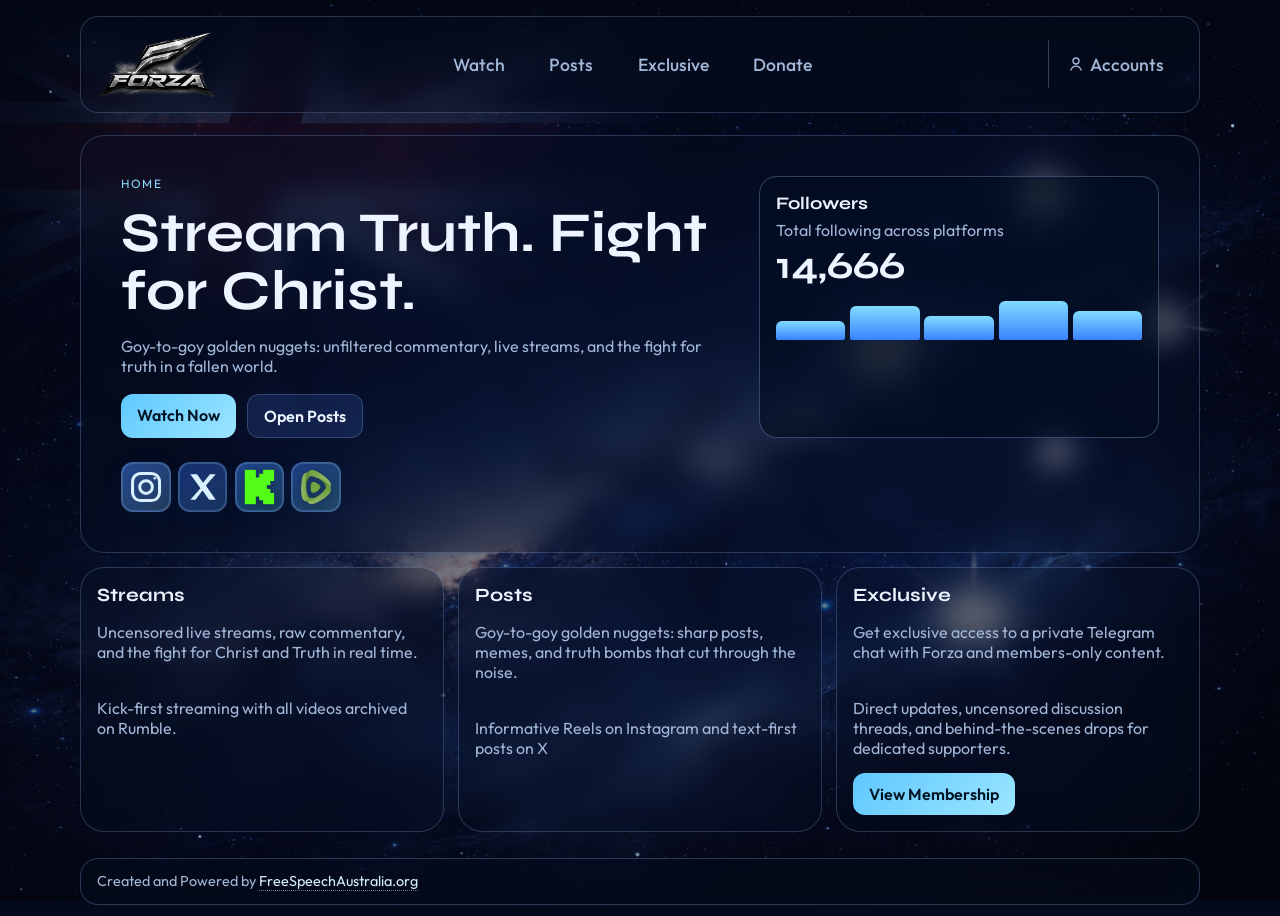
==== index.html @ 0eacf85a "Mirror Forza into Forza-live SPA structure and assets" ====
<!DOCTYPE html>
<html lang="en">
<head>
  <meta charset="UTF-8" />
  <meta name="viewport" content="width=device-width, initial-scale=1.0" />
  <title>Forza | Home</title>
  <link rel="icon" type="image/png" href="Branding/favicon.png?v=20260303-new-mark" />
  <link rel="preconnect" href="https://fonts.googleapis.com" />
  <link rel="preconnect" href="https://fonts.gstatic.com" crossorigin />
  <link href="https://fonts.googleapis.com/css2?family=Outfit:wght@400;500;700&family=Syne:wght@500;700&display=swap" rel="stylesheet" />
  <link rel="stylesheet" href="style.css?v=20260316-reveal-safe-default" />
</head>
<body data-api-base-url="https://fsa-api-3iis.onrender.com" data-creator-slug="forza">
  <canvas id="nebula-canvas" aria-hidden="true"></canvas>

  <header class="header-shell" id="top">
    <a class="logo" href="/">
      <img src="Branding/logo.png" alt="Forza" />
    </a>

    <button class="nav-toggle" aria-expanded="false" aria-controls="header-nav">
      <span></span><span></span><span></span>
      <span class="sr-only">Toggle navigation</span>
    </button>

    <nav id="header-nav" class="header-nav" aria-label="Primary navigation">
      <a href="/watch">Watch</a>
      <a href="/posts">Posts</a>
      <a href="/exclusive">Exclusive</a>
      <a href="/donate">Donate</a>
    </nav>

    <a class="accounts" href="/accounts" aria-label="Accounts">
      <svg viewBox="0 0 24 24" fill="none" stroke="currentColor" stroke-width="1.8" stroke-linecap="round" stroke-linejoin="round" aria-hidden="true">
        <circle cx="12" cy="8" r="4"></circle>
        <path d="M5 20c1.6-3.6 4.5-5.2 7-5.2S17.4 16.4 19 20"></path>
      </svg>
      <span>Accounts</span>
    </a>
  </header>

  <main id="app-root"></main>

  <footer class="site-footer">
    <section class="glass site-footer-shell">
      <p class="site-footer-credit">Created and Powered by <a href="https://freespeechaustralia.org" target="_blank" rel="noopener noreferrer">FreeSpeechAustralia.org</a></p>
    </section>
  </footer>

  <script src="script.js?v=20260316-reveal-fallback"></script>
  <script src="app.js?v=20260316-hydrate-visible-route"></script>
</body>
</html>
---- style.css ----
:root {
  --bg: #030a1b;
  --text: #edf4ff;
  --muted: #a2b7d8;
  --line: rgba(151, 191, 255, 0.24);
  --glass: rgba(7, 17, 39, 0.30);
  --accent: #5ec8ff;
}

* {
  box-sizing: border-box;
}

html,
body {
  margin: 0;
  min-height: 100%;
}

body {
  font-family: "Outfit", sans-serif;
  color: var(--text);
  background: var(--bg);
  overflow-x: hidden;
  position: relative;
  min-height: 100dvh;
}

body::before {
  content: "";
  position: fixed;
  inset: 0;
  z-index: -3;
  background-image: linear-gradient(160deg, rgba(3, 10, 27, 0.68), rgba(3, 10, 27, 0.46)), url("Branding/background.png");
  background-size: cover;
  background-position: top center;
  background-repeat: no-repeat;
}

#nebula-canvas {
  position: fixed;
  inset: 0;
  width: 100%;
  height: 100%;
  z-index: -2;
  pointer-events: none;
}

.header-shell {
  width: min(1120px, calc(100% - 2rem));
  margin: 1rem auto;
  border-radius: 18px;
  border: 1px solid var(--line);
  background: var(--glass);
  backdrop-filter: blur(12px);
  display: grid;
  grid-template-columns: auto 1fr auto;
  align-items: center;
  gap: 0.9rem;
  padding: 0.75rem 1rem;
  position: sticky;
  top: 0.6rem;
  z-index: 12;
}

.logo {
  display: inline-flex;
  align-items: center;
  gap: 0.6rem;
  text-decoration: none;
  color: var(--text);
  font-family: "Syne", sans-serif;
  font-size: 1.02rem;
}

.logo img {
  width: 120px;
  height: auto;
}

.header-nav {
  justify-self: center;
  display: inline-flex;
  gap: 0.45rem;
  flex-wrap: wrap;
}

.header-nav a,
.accounts {
  text-decoration: none;
  color: var(--muted);
  padding: 0.72rem 1.1rem;
  border-radius: 999px;
  border: 1px solid transparent;
  transition: all 180ms ease;
  font-size: 1.1rem;
  font-weight: 500;
}

.header-nav a:hover,
.accounts:hover {
  color: var(--text);
  border-color: var(--line);
  background: rgba(96, 139, 255, 0.16);
}

.header-nav a[aria-current="page"] {
  color: var(--text);
  border-color: var(--line);
  background: rgba(96, 139, 255, 0.2);
}

.accounts {
  display: inline-flex;
  align-items: center;
  gap: 0.36rem;
  border-left: 1px solid rgba(162, 183, 216, 0.32);
  border-radius: 0;
}

.accounts svg {
  width: 18px;
  height: 18px;
}


.nav-toggle {
  display: none;
  background: transparent;
  border: 1px solid var(--line);
  border-radius: 10px;
  padding: 0.45rem;
}

.nav-toggle span {
  display: block;
  width: 18px;
  height: 2px;
  background: var(--text);
  margin: 3px 0;
}

.sr-only {
  position: absolute;
  width: 1px;
  height: 1px;
  overflow: hidden;
  clip-path: inset(50%);
}

main {
  width: min(1120px, calc(100% - 2rem));
  margin: 1.4rem auto 1.6rem;
}

#app-root > section[data-route-page]:not([hidden]) {
  display: grid;
  gap: 0.9rem;
}

#app-root > section[data-route-page][hidden] {
  display: none;
}

.streams-main {
  display: grid;
  gap: 0.9rem;
}

.streams-hero {
  display: grid;
  grid-template-columns: 1.3fr 0.7fr;
  gap: 1rem;
  padding: clamp(1.2rem, 4vw, 2rem);
}

.streams-hero-logo {
  display: block;
  width: min(220px, 58vw);
  height: auto;
  padding: 0.42rem 0.76rem;
  margin: 0.65rem 0 0.25rem;
  border-radius: 14px;
  border: 1px solid rgba(140, 255, 190, 0.34);
  background: linear-gradient(140deg, rgba(124, 255, 176, 0.24), rgba(111, 240, 255, 0.14));
  box-shadow:
    inset 0 0 0 1px rgba(191, 255, 218, 0.16),
    0 9px 20px rgba(5, 18, 36, 0.34);
  filter: drop-shadow(0 6px 16px rgba(4, 14, 34, 0.45));
}

.sort-panel {
  display: grid;
  align-content: start;
  gap: 0.55rem;
  border: 1px solid rgba(151, 191, 255, 0.28);
  border-radius: 16px;
  background: rgba(3, 13, 32, 0.6);
  padding: 0.9rem;
}

.sort-panel label {
  font-size: 0.82rem;
  color: #8cd7ff;
  text-transform: uppercase;
  letter-spacing: 0.11em;
}

.sort-panel select {
  border: 1px solid var(--line);
  border-radius: 10px;
  padding: 0.64rem 0.72rem;
  background: rgba(7, 17, 39, 0.9);
  color: var(--text);
  font: 500 1rem/1 "Outfit", sans-serif;
}

.sort-panel p {
  margin: 0.1rem 0 0;
  color: var(--muted);
}

.sort-panel.is-empty {
  display: flex;
  align-items: center;
  justify-content: center;
  min-height: 92px;
}

.sort-panel.is-empty label,
.sort-panel.is-empty select {
  display: none;
}

.sort-panel.is-empty p {
  margin: 0;
  color: #d6eeff;
  font-weight: 600;
}

.video-grid {
  display: grid;
  gap: 0.9rem;
  grid-template-columns: repeat(2, minmax(0, 1fr));
}

.video-placeholder {
  grid-column: 1 / -1;
  min-height: 180px;
  display: grid;
  place-items: center;
  padding: 1.2rem;
  border-style: dashed;
  border-color: rgba(151, 191, 255, 0.32);
  background: linear-gradient(165deg, rgba(8, 20, 48, 0.64), rgba(8, 16, 35, 0.58));
  text-align: center;
}

.video-placeholder p {
  margin: 0;
  color: #d6eeff;
  font-size: 1.02rem;
}

.video-card {
  overflow: hidden;
}

.video-embed-wrap {
  position: relative;
  aspect-ratio: 16 / 9;
  border-bottom: 1px solid rgba(151, 191, 255, 0.2);
}

.video-embed-wrap iframe {
  width: 100%;
  height: 100%;
  border: 0;
  background: #020814;
}

.video-meta {
  padding: 0.9rem;
}

.video-meta h2 {
  margin: 0;
  font-size: 1.1rem;
}

.video-meta p {
  margin: 0.55rem 0;
  color: var(--muted);
}

.video-meta a {
  color: #8cd7ff;
  text-decoration: none;
  font-weight: 500;
}

.video-meta a:hover {
  color: var(--text);
}

.watch-profile-layout {
  display: grid;
  grid-template-columns: 1fr;
}

.kick-profile-card {
  position: relative;
  overflow: hidden;
  border-color: rgba(107, 244, 153, 0.34);
  background:
    radial-gradient(1200px 260px at 88% -28%, rgba(132, 255, 158, 0.18), transparent 62%),
    linear-gradient(165deg, rgba(8, 33, 25, 0.86), rgba(7, 22, 46, 0.68));
  box-shadow:
    inset 0 0 0 1px rgba(136, 255, 177, 0.12),
    0 18px 36px rgba(6, 22, 20, 0.38);
}

.kick-profile-logo {
  width: 104px;
  height: auto;
  display: block;
  margin-bottom: 0.82rem;
  border-radius: 9px;
  border: 1px solid rgba(144, 255, 182, 0.36);
  box-shadow: 0 7px 16px rgba(7, 20, 17, 0.4);
}

.kick-profile-card .kick-profile-head {
  display: flex;
  align-items: center;
  gap: 0.82rem;
}

.kick-profile-meta {
  min-width: 0;
  flex: 1;
}

.kick-profile-meta h2 {
  margin: 0;
  color: #e9fff1;
  font-size: 1.35rem;
}

.kick-follow-btn {
  margin-left: auto;
  display: inline-flex;
  align-items: center;
  justify-content: center;
  min-height: 2rem;
  padding: 0.45rem 0.92rem;
  border-radius: 999px;
  border: 1px solid rgba(156, 255, 122, 0.72);
  background: linear-gradient(135deg, #67f62b, #95ff56);
  color: #0a170f;
  text-decoration: none;
  font-size: 0.78rem;
  font-weight: 800;
  letter-spacing: 0.08em;
  text-transform: uppercase;
  box-shadow:
    inset 0 1px 0 rgba(236, 255, 231, 0.62),
    0 8px 18px rgba(53, 169, 66, 0.38);
  transition: transform 180ms ease, filter 180ms ease, box-shadow 180ms ease;
}

.kick-follow-btn:hover {
  transform: translateY(-1px);
  filter: brightness(1.03);
  box-shadow:
    inset 0 1px 0 rgba(236, 255, 231, 0.72),
    0 10px 20px rgba(53, 169, 66, 0.44);
}

.kick-profile-card .profile-avatar {
  border-color: rgba(123, 255, 176, 0.5);
  background: linear-gradient(140deg, rgba(52, 194, 111, 0.34), rgba(66, 218, 255, 0.2));
}

.kick-profile-card .profile-handle {
  color: #8ff5bc;
}

.kick-profile-card .profile-copy {
  color: #d2ffe0;
}

.kick-profile-card .btn.primary {
  color: #e9fff1;
  border: 1px solid rgba(123, 255, 176, 0.4);
  background: linear-gradient(135deg, rgba(23, 82, 48, 0.9), rgba(10, 40, 31, 0.92));
}

.kick-profile-card .btn.primary:hover {
  border-color: rgba(159, 255, 198, 0.62);
  background: linear-gradient(135deg, rgba(29, 97, 57, 0.92), rgba(12, 46, 35, 0.94));
}

.glass {
  border: 1px solid var(--line);
  border-radius: 24px;
  backdrop-filter: blur(12px);
  background: var(--glass);
}

.hero-grid {
  display: flex;
  flex-direction: column;
  padding: clamp(1.2rem, 4vw, 2.5rem);
}

.hero-content {
  display: grid;
  grid-template-columns: 1.4fr 0.9fr;
  gap: 1rem;
}

.hero-grid .social-links {
  margin-top: 1.5rem;
  width: min(220px, 100%);
  justify-self: center;
}

.label {
  margin: 0;
  font-size: 0.75rem;
  text-transform: uppercase;
  letter-spacing: 0.13em;
  color: #8cd7ff;
}

h1,
h2,
h3 {
  font-family: "Syne", sans-serif;
}

h1 {
  margin: 0.8rem 0;
  font-size: clamp(2rem, 5vw, 3.5rem);
  line-height: 1.04;
  max-width: 15ch;
}

.copy {
  color: var(--muted);
  max-width: 55ch;
}

.hero-actions {
  margin-top: 1.1rem;
  display: flex;
  gap: 0.7rem;
  flex-wrap: wrap;
}

.btn {
  text-decoration: none;
  padding: 0.7rem 1rem;
  border-radius: 12px;
  font-weight: 600;
}

.btn.primary {
  color: #021426;
  background: linear-gradient(135deg, var(--accent), #9ce6ff);
}

.btn.ghost {
  color: var(--text);
  border: 1px solid var(--line);
  background: rgba(85, 130, 255, 0.16);
}

.pulse-card {
  border: 1px solid rgba(151, 191, 255, 0.3);
  border-radius: 18px;
  padding: 1rem;
  background: rgba(3, 13, 32, 0.62);
}

.pulse-card h2 {
  margin: 0;
  font-size: 1.1rem;
}

.pulse-card p {
  margin: 0.4rem 0;
  color: var(--muted);
}

.pulse-card strong {
  font: 700 clamp(1.8rem, 5vw, 2.4rem) / 1 "Syne", sans-serif;
}

.mini-bars {
  display: grid;
  grid-template-columns: repeat(5, 1fr);
  gap: 0.3rem;
  margin-top: 0.8rem;
  align-items: end;
  height: 42px;
}

.mini-bars span {
  display: block;
  border-radius: 6px 6px 2px 2px;
  background: linear-gradient(to top, #3a82ff, #81dcff);
  animation: bounce 1.8s ease-in-out infinite;
}

.mini-bars span:nth-child(1) { height: 46%; animation-delay: 0s; }
.mini-bars span:nth-child(2) { height: 80%; animation-delay: 0.15s; }
.mini-bars span:nth-child(3) { height: 58%; animation-delay: 0.3s; }
.mini-bars span:nth-child(4) { height: 92%; animation-delay: 0.45s; }
.mini-bars span:nth-child(5) { height: 70%; animation-delay: 0.6s; }

@keyframes bounce {
  0%,
  100% { transform: translateY(0); }
  50% { transform: translateY(-4px); }
}

.card-grid {
  display: grid;
  gap: 0.85rem;
  grid-template-columns: repeat(3, minmax(0, 1fr));
}

.card-grid article {
  padding: 1rem;
}

.card-grid h3 {
  margin: 0;
}

.card-grid p {
  margin-bottom: 0;
  color: var(--muted);
}

.social-links {
  margin-top: 0.65rem;
  display: grid;
  grid-template-columns: repeat(4, minmax(0, 1fr));
  gap: 0.45rem;
}

.social-links a {
  display: grid;
  place-items: center;
  text-decoration: none;
  color: var(--text);
  aspect-ratio: 1 / 1;
  border-radius: 12px;
  border: 1px solid rgba(151, 191, 255, 0.28);
  background: linear-gradient(145deg, rgba(58, 119, 255, 0.44), rgba(83, 214, 255, 0.24));
  box-shadow: inset 0 0 0 1px rgba(155, 220, 255, 0.2), 0 6px 16px rgba(8, 22, 52, 0.3);
  transition: border-color 180ms ease, transform 180ms ease, background 180ms ease, box-shadow 180ms ease;
}

.social-links a:hover {
  border-color: rgba(151, 191, 255, 0.56);
  background: linear-gradient(145deg, rgba(74, 140, 255, 0.5), rgba(109, 228, 255, 0.3));
  box-shadow: inset 0 0 0 1px rgba(188, 234, 255, 0.28), 0 8px 18px rgba(8, 22, 52, 0.36);
  transform: translateY(-2px);
}

.social-btn.instagram {
  background: linear-gradient(145deg, rgba(68, 132, 255, 0.5), rgba(121, 192, 255, 0.26));
}

.social-btn.x {
  background: linear-gradient(145deg, rgba(38, 85, 191, 0.52), rgba(83, 162, 255, 0.26));
}

.social-btn.kick {
  background: linear-gradient(145deg, rgba(60, 125, 242, 0.5), rgba(79, 214, 255, 0.24));
}

.social-btn.rumble {
  background: linear-gradient(145deg, rgba(52, 108, 220, 0.5), rgba(104, 228, 255, 0.24));
}

.social-links svg {
  width: 80%;
  height: 80%;
  color: #d9f1ff;
}

.social-image {
  width: 74%;
  height: 74%;
  object-fit: contain;
  filter: drop-shadow(0 2px 6px rgba(5, 14, 33, 0.45));
}

.social-image-rumble {
  width: 90%;
  height: auto;
  max-height: 70%;
}

.posts-main {
  display: grid;
  gap: 0.9rem;
}

.posts-hero {
  padding: clamp(1.2rem, 4vw, 2.2rem);
}

.posts-hero h1 {
  max-width: 17ch;
}

.posts-actions {
  margin-top: 1rem;
  display: flex;
  gap: 0.65rem;
  flex-wrap: wrap;
}

.posts-profile-layout {
  display: grid;
  grid-template-columns: repeat(2, minmax(0, 1fr));
  gap: 0.9rem;
}

.posts-layout {
  display: grid;
  grid-template-columns: 1fr;
  gap: 0.9rem;
}

.posts-layout .rss-card {
  width: 100%;
}

.profile-card,
.rss-card {
  padding: 1.1rem;
}

.profile-card h2,
.rss-card h2 {
  margin: 0;
  font-size: 1.3rem;
}

.profile-badge {
  display: inline-flex;
  align-items: center;
  margin-bottom: 0.75rem;
  padding: 0.32rem 0.62rem;
  border-radius: 999px;
  border: 1px solid rgba(151, 191, 255, 0.42);
  background: rgba(52, 122, 255, 0.2);
  color: #cce8ff;
  font-size: 0.78rem;
  letter-spacing: 0.09em;
  text-transform: uppercase;
}

.profile-head {
  display: flex;
  align-items: center;
  gap: 0.75rem;
}

.x-profile-head {
  display: flex;
  align-items: center;
}

.x-profile-meta {
  min-width: 0;
  flex: 1;
}

.x-follow-btn {
  margin-left: auto;
  display: inline-flex;
  align-items: center;
  justify-content: center;
  min-height: 2rem;
  padding: 0.45rem 0.9rem;
  border-radius: 999px;
  border: 1px solid rgba(173, 214, 255, 0.45);
  background: linear-gradient(145deg, rgba(9, 13, 22, 0.95), rgba(25, 36, 56, 0.9));
  color: #eef7ff;
  text-decoration: none;
  font-size: 0.78rem;
  font-weight: 700;
  letter-spacing: 0.07em;
  text-transform: uppercase;
  box-shadow:
    inset 0 0 0 1px rgba(220, 238, 255, 0.14),
    0 8px 18px rgba(3, 10, 25, 0.36);
  transition: transform 180ms ease, border-color 180ms ease, filter 180ms ease;
}

.x-follow-btn:hover {
  transform: translateY(-1px);
  border-color: rgba(194, 228, 255, 0.66);
  filter: brightness(1.06);
}

.instagram-profile-card {
  position: relative;
  overflow: hidden;
  border-color: rgba(255, 154, 120, 0.34);
  background:
    radial-gradient(1100px 250px at 86% -20%, rgba(255, 173, 109, 0.2), transparent 62%),
    linear-gradient(165deg, rgba(53, 16, 64, 0.86), rgba(27, 20, 72, 0.7));
  box-shadow:
    inset 0 0 0 1px rgba(255, 193, 145, 0.12),
    0 18px 36px rgba(32, 14, 52, 0.4);
}

.instagram-profile-logo {
  width: 104px;
  height: auto;
  display: block;
  margin-bottom: 0.82rem;
  box-shadow: 0 7px 16px rgba(25, 8, 39, 0.44);
}

.instagram-profile-head {
  display: flex;
  align-items: center;
  gap: 0.82rem;
}

.instagram-profile-meta {
  min-width: 0;
  flex: 1;
}

.instagram-profile-meta h2 {
  margin: 0;
  color: #ffe9f8;
  font-size: 1.35rem;
}

.instagram-follow-btn {
  margin-left: auto;
  display: inline-flex;
  align-items: center;
  justify-content: center;
  min-height: 2rem;
  padding: 0.45rem 0.92rem;
  border-radius: 999px;
  border: 1px solid rgba(255, 200, 165, 0.62);
  background: linear-gradient(135deg, #ff804c, #ff4da0 48%, #9c5dff);
  color: #ffffff;
  text-decoration: none;
  font-size: 0.78rem;
  font-weight: 800;
  letter-spacing: 0.08em;
  text-transform: uppercase;
  box-shadow:
    inset 0 1px 0 rgba(255, 231, 210, 0.48),
    0 9px 20px rgba(186, 68, 128, 0.42);
  transition: transform 180ms ease, filter 180ms ease, box-shadow 180ms ease;
}

.instagram-follow-btn:hover {
  transform: translateY(-1px);
  filter: brightness(1.03);
  box-shadow:
    inset 0 1px 0 rgba(255, 236, 219, 0.62),
    0 11px 22px rgba(186, 68, 128, 0.5);
}

.instagram-profile-card .profile-avatar {
  border-color: rgba(255, 187, 157, 0.5);
  background: linear-gradient(140deg, rgba(255, 140, 96, 0.35), rgba(175, 102, 255, 0.25));
}

.instagram-profile-card .profile-handle {
  color: #ffbfdb;
}

.instagram-profile-card .profile-copy {
  color: #ffe2f4;
}

.instagram-profile-card .btn.primary {
  color: #fff4fb;
  border: 1px solid rgba(255, 185, 146, 0.44);
  background: linear-gradient(135deg, rgba(120, 45, 114, 0.9), rgba(78, 33, 128, 0.92));
}

.instagram-profile-card .btn.primary:hover {
  border-color: rgba(255, 206, 170, 0.6);
  background: linear-gradient(135deg, rgba(136, 53, 128, 0.92), rgba(90, 39, 143, 0.94));
}

.profile-avatar {
  width: 54px;
  height: 54px;
  border-radius: 16px;
  display: grid;
  place-items: center;
  overflow: hidden;
  font-family: "Syne", sans-serif;
  font-size: 1.4rem;
  font-weight: 700;
  background: linear-gradient(140deg, rgba(83, 150, 255, 0.26), rgba(112, 229, 255, 0.16));
  border: 1px solid rgba(160, 202, 255, 0.44);
  color: #e9f8ff;
}

.profile-avatar-image {
  width: 100%;
  height: 100%;
  object-fit: cover;
  display: block;
}

.profile-handle {
  margin: 0.25rem 0 0;
  color: var(--muted);
  font-size: 0.92rem;
  overflow-wrap: anywhere;
}

.profile-copy {
  margin: 0.85rem 0 0;
  color: #d7ebff;
}

.profile-actions {
  margin-top: 0.9rem;
  display: flex;
  gap: 0.62rem;
  flex-wrap: wrap;
}

.profile-note {
  margin: 0.75rem 0 0;
  color: var(--muted);
  font-size: 0.9rem;
}

.site-footer {
  width: min(1120px, calc(100% - 2rem));
  margin: 0 auto 1.4rem;
}

.site-footer-shell {
  display: grid;
  gap: 0.75rem;
  border-radius: 18px;
  border: 1px solid rgba(151, 191, 255, 0.26);
  padding: 0.85rem 1rem;
}

.site-footer-credit {
  margin: 0;
  color: var(--muted);
  font-size: 0.9rem;
}

.site-footer-credit a {
  color: #d5eeff;
  text-decoration: none;
  border-bottom: 1px dotted rgba(184, 221, 255, 0.52);
}

.site-footer-credit a:hover {
  color: #ffffff;
}

.rss-card {
  border-color: rgba(113, 181, 255, 0.34);
  background: linear-gradient(165deg, rgba(8, 20, 48, 0.84), rgba(10, 31, 72, 0.58));
}

.rss-label {
  display: inline-flex;
  align-items: center;
  margin-bottom: 0.75rem;
  padding: 0.32rem 0.62rem;
  border-radius: 999px;
  border: 1px solid rgba(151, 191, 255, 0.42);
  background: rgba(52, 122, 255, 0.2);
  color: #cce8ff;
  font-size: 0.78rem;
  letter-spacing: 0.09em;
  text-transform: uppercase;
}

.rss-list {
  list-style: none;
  margin: 0.85rem 0 0;
  padding: 0;
  display: grid;
  gap: 0.65rem;
}

.rss-list li {
  border: 1px solid rgba(151, 191, 255, 0.22);
  border-radius: 12px;
  background: rgba(8, 23, 53, 0.55);
}

.rss-list a {
  display: block;
  text-decoration: none;
  color: #d8efff;
  font-weight: 500;
  padding: 0.72rem 0.8rem 0.45rem;
}

.rss-list a:hover {
  color: #ffffff;
}

.rss-list time {
  display: block;
  padding: 0 0.8rem 0.72rem;
  color: var(--muted);
  font-size: 0.85rem;
}

.rss-source {
  margin: 0.75rem 0 0;
  color: var(--muted);
  font-size: 0.83rem;
}

.rss-source a {
  color: #8cd7ff;
}

.donate-main {
  display: grid;
  gap: 0.9rem;
}

.donate-hero {
  padding: clamp(1.2rem, 4vw, 2.2rem);
}

.donate-hero h1 {
  max-width: 16ch;
}

.donate-subcopy {
  margin: 1rem 0 0;
  font-size: 1.03rem;
  color: #d5ecff;
}

.donate-layout {
  display: grid;
  grid-template-columns: 1.15fr 0.85fr;
  gap: 0.9rem;
}

.donate-notes,
.payid-card,
.paypal-card,
.solana-card {
  padding: 1.1rem;
}

.payid-card,
.paypal-card,
.solana-card {
  display: flex;
  flex-direction: column;
}

.donate-notes {
  grid-column: auto;
}

.donate-notes h2,
.payid-card h2,
.paypal-card h2,
.solana-card h2 {
  margin: 0;
  font-size: 1.3rem;
}

.support-points {
  margin: 0.85rem 0 0;
  padding-left: 1.2rem;
  display: grid;
  gap: 0.52rem;
  color: var(--muted);
}

.support-points li::marker {
  color: #8cd7ff;
}

.payid-card {
  border-color: rgba(145, 188, 255, 0.34);
  background: linear-gradient(165deg, rgba(10, 26, 58, 0.84), rgba(13, 35, 78, 0.58));
}

.payid-badge {
  display: inline-flex;
  align-items: center;
  margin-bottom: 0.75rem;
  padding: 0.32rem 0.62rem;
  border-radius: 999px;
  border: 1px solid rgba(151, 191, 255, 0.42);
  background: rgba(52, 122, 255, 0.2);
  color: #cce8ff;
  font-size: 0.78rem;
  letter-spacing: 0.09em;
  text-transform: uppercase;
}

.payid-copy {
  margin: 0.5rem 0 1rem;
  color: var(--muted);
}

.payid-address-box {
  border: 1px dashed rgba(151, 191, 255, 0.42);
  border-radius: 14px;
  background: rgba(8, 22, 52, 0.52);
  padding: 0.75rem;
}

.payid-address-label {
  margin: 0;
  color: #9ed9ff;
  font-size: 0.8rem;
  text-transform: uppercase;
  letter-spacing: 0.1em;
}

.payid-address {
  display: block;
  margin-top: 0.45rem;
  padding: 0.5rem 0.62rem;
  border-radius: 10px;
  background: rgba(15, 47, 101, 0.56);
  color: #e3f6ff;
  font-family: "Courier New", monospace;
  font-size: 0.84rem;
  overflow-wrap: anywhere;
  word-break: break-word;
}

.payid-note {
  margin: 0.9rem 0 0;
  color: var(--muted);
  font-size: 0.88rem;
}

.paypal-card {
  border-color: rgba(113, 181, 255, 0.34);
  background: linear-gradient(165deg, rgba(8, 20, 48, 0.84), rgba(10, 31, 72, 0.58));
}

.paypal-badge {
  display: inline-flex;
  align-items: center;
  margin-bottom: 0.75rem;
  padding: 0.32rem 0.62rem;
  border-radius: 999px;
  border: 1px solid rgba(151, 191, 255, 0.42);
  background: rgba(52, 122, 255, 0.2);
  color: #cce8ff;
  font-size: 0.78rem;
  letter-spacing: 0.09em;
  text-transform: uppercase;
}

.paypal-copy {
  margin: 0.5rem 0 1rem;
  color: var(--muted);
}

.paypal-actions {
  display: grid;
  gap: 0.8rem;
}

.amount-grid {
  display: grid;
  grid-template-columns: repeat(2, minmax(0, 1fr));
  gap: 0.5rem;
}

.amount-grid a {
  display: inline-flex;
  justify-content: center;
  align-items: center;
  min-height: 2.45rem;
  text-decoration: none;
  color: #d8efff;
  border-radius: 12px;
  border: 1px solid rgba(151, 191, 255, 0.33);
  background: linear-gradient(145deg, rgba(42, 104, 236, 0.38), rgba(72, 197, 255, 0.2));
  font-weight: 600;
  transition: border-color 180ms ease, background 180ms ease, transform 180ms ease;
}

.amount-grid a:hover {
  border-color: rgba(180, 221, 255, 0.6);
  background: linear-gradient(145deg, rgba(59, 124, 255, 0.42), rgba(88, 213, 255, 0.24));
  transform: translateY(-1px);
}

.solana-card {
  border-color: rgba(123, 230, 210, 0.34);
  background: linear-gradient(165deg, rgba(7, 40, 41, 0.82), rgba(8, 24, 52, 0.62));
}

.solana-badge {
  display: inline-flex;
  align-items: center;
  margin-bottom: 0.75rem;
  padding: 0.32rem 0.62rem;
  border-radius: 999px;
  border: 1px solid rgba(145, 239, 220, 0.44);
  background: rgba(39, 176, 142, 0.2);
  color: #cbfff3;
  font-size: 0.78rem;
  letter-spacing: 0.09em;
  text-transform: uppercase;
}

.solana-copy {
  margin: 0.5rem 0 1rem;
  color: var(--muted);
}

.solana-wallet-box {
  border: 1px dashed rgba(151, 241, 223, 0.44);
  border-radius: 14px;
  background: rgba(8, 34, 40, 0.48);
  padding: 0.75rem;
}

.solana-wallet-label {
  margin: 0;
  color: #8fe8d4;
  font-size: 0.8rem;
  text-transform: uppercase;
  letter-spacing: 0.1em;
}

.solana-wallet-address {
  display: block;
  margin-top: 0.45rem;
  padding: 0.5rem 0.62rem;
  border-radius: 10px;
  background: rgba(11, 43, 57, 0.62);
  color: #e3fff8;
  font-family: "Courier New", monospace;
  font-size: 0.84rem;
  overflow-wrap: anywhere;
  word-break: break-word;
}

.solana-actions {
  margin-top: auto;
  padding-top: 0.8rem;
  display: grid;
  grid-template-columns: repeat(2, minmax(0, 1fr));
  gap: 0.5rem;
}

.solana-actions .btn {
  min-height: 2.45rem;
  display: inline-flex;
  justify-content: center;
  align-items: center;
  border: 1px solid transparent;
  cursor: pointer;
  font: inherit;
}

.solana-actions .btn.ghost {
  border-color: rgba(145, 239, 220, 0.38);
  background: rgba(29, 123, 104, 0.24);
  color: #dbfff4;
}

.solana-actions .btn.ghost:hover {
  border-color: rgba(182, 255, 238, 0.58);
  background: rgba(39, 146, 123, 0.28);
}

.solana-amount-grid {
  margin-top: 0.8rem;
}

.solana-amount-grid a {
  border-color: rgba(140, 236, 217, 0.38);
  background: linear-gradient(145deg, rgba(28, 120, 122, 0.44), rgba(41, 155, 202, 0.28));
  color: #ddfff6;
}

.solana-amount-grid a:hover {
  border-color: rgba(189, 255, 239, 0.6);
  background: linear-gradient(145deg, rgba(38, 139, 140, 0.48), rgba(52, 169, 219, 0.32));
}

.solana-status {
  margin: 0.75rem 0 0;
  color: var(--muted);
  font-size: 0.88rem;
}

.solana-status[data-tone="success"] {
  color: #c6ffe1;
}

.solana-status[data-tone="error"] {
  color: #ffc8c8;
}

.exclusive-main {
  display: grid;
  gap: 0.9rem;
}

.exclusive-hero {
  padding: clamp(1.2rem, 4vw, 2.2rem);
}

.exclusive-hero h1 {
  max-width: 18ch;
}

.exclusive-subcopy {
  margin: 1rem 0 0;
  font-size: 1.03rem;
  color: #d5ecff;
}

.exclusive-layout {
  display: grid;
  grid-template-columns: 1.15fr 0.85fr;
  gap: 0.9rem;
}

.exclusive-overview,
.membership-card {
  padding: 1.1rem;
}

.exclusive-overview h2,
.membership-card h2 {
  margin: 0;
  font-size: 1.3rem;
}

.exclusive-points {
  margin: 0.85rem 0 0;
  padding-left: 1.2rem;
  display: grid;
  gap: 0.52rem;
  color: var(--muted);
}

.exclusive-points li::marker {
  color: #8cd7ff;
}

.exclusive-note {
  margin: 0.85rem 0 0;
  color: var(--muted);
  font-size: 0.9rem;
}

.membership-card {
  border-color: rgba(121, 198, 255, 0.34);
  background: linear-gradient(165deg, rgba(8, 26, 56, 0.84), rgba(8, 20, 44, 0.62));
}

.membership-badge {
  display: inline-flex;
  align-items: center;
  margin-bottom: 0.75rem;
  padding: 0.32rem 0.62rem;
  border-radius: 999px;
  border: 1px solid rgba(151, 191, 255, 0.42);
  background: rgba(52, 122, 255, 0.2);
  color: #cce8ff;
  font-size: 0.78rem;
  letter-spacing: 0.09em;
  text-transform: uppercase;
}

.membership-copy {
  margin: 0.5rem 0 1rem;
  color: var(--muted);
}

.membership-actions {
  display: grid;
  gap: 0.8rem;
}

.membership-actions .btn[data-loading="true"] {
  opacity: 0.58;
  cursor: wait;
}

.membership-note {
  margin: 0.8rem 0 0;
  color: var(--muted);
  font-size: 0.83rem;
}

.membership-note[data-tone="success"] {
  color: #c6ffe1;
}

.membership-note[data-tone="error"] {
  color: #ffc8c8;
}

.accounts-main {
  display: grid;
  gap: 0.9rem;
}

.accounts-hero {
  padding: clamp(1.2rem, 4vw, 2.2rem);
}

.accounts-hero h1 {
  max-width: 18ch;
}

.accounts-note {
  margin: 1rem 0 0;
  font-size: 1.03rem;
  color: #d5ecff;
}

.accounts-layout {
  display: grid;
  grid-template-columns: 0.95fr 1.05fr;
  gap: 0.9rem;
}

.accounts-actions {
  display: grid;
  gap: 0.9rem;
}

.account-panel {
  padding: 1.1rem;
}

.account-panel h2 {
  margin: 0;
  font-size: 1.3rem;
}

.account-lookup-form {
  margin-top: 0.85rem;
  display: grid;
  gap: 0.6rem;
}

.account-lookup-form label {
  color: #8cd7ff;
  font-size: 0.82rem;
  text-transform: uppercase;
  letter-spacing: 0.11em;
}

.account-lookup-form input {
  width: 100%;
  border-radius: 10px;
  border: 1px solid var(--line);
  background: rgba(7, 17, 39, 0.9);
  color: var(--text);
  padding: 0.68rem 0.72rem;
  font: 500 1rem/1.1 "Outfit", sans-serif;
}

.account-lookup-form input:focus {
  outline: none;
  border-color: rgba(145, 207, 255, 0.72);
  box-shadow: 0 0 0 2px rgba(84, 175, 255, 0.2);
}

.account-helper {
  margin: 0.75rem 0 0;
  color: var(--muted);
  font-size: 0.88rem;
}

.account-panel-head {
  display: flex;
  align-items: center;
  justify-content: space-between;
  gap: 0.75rem;
  margin-bottom: 0.82rem;
}

.status-pill {
  display: inline-flex;
  align-items: center;
  justify-content: center;
  padding: 0.32rem 0.66rem;
  border-radius: 999px;
  border: 1px solid rgba(151, 191, 255, 0.42);
  background: rgba(52, 122, 255, 0.2);
  color: #cce8ff;
  font-size: 0.76rem;
  letter-spacing: 0.08em;
  text-transform: uppercase;
}

.status-pill[data-tone="success"] {
  border-color: rgba(132, 255, 175, 0.52);
  background: rgba(44, 170, 108, 0.28);
  color: #d6ffe6;
}

.status-pill[data-tone="error"] {
  border-color: rgba(255, 165, 165, 0.56);
  background: rgba(184, 46, 46, 0.3);
  color: #ffe0e0;
}

.account-facts {
  margin: 0;
  display: grid;
  grid-template-columns: repeat(2, minmax(0, 1fr));
  gap: 0.55rem;
}

.account-facts div {
  margin: 0;
  padding: 0.62rem 0.7rem;
  border-radius: 12px;
  border: 1px solid rgba(151, 191, 255, 0.24);
  background: rgba(8, 17, 37, 0.52);
}

.account-facts dt {
  margin: 0;
  color: #8cd7ff;
  font-size: 0.74rem;
  text-transform: uppercase;
  letter-spacing: 0.11em;
}

.account-facts dd {
  margin: 0.38rem 0 0;
  color: #e6f3ff;
  font-size: 0.98rem;
  font-weight: 500;
  word-break: break-word;
}

.account-buttons {
  margin-top: 0.8rem;
  display: flex;
  gap: 0.62rem;
  flex-wrap: wrap;
}

.account-buttons .btn {
  border: 1px solid transparent;
  cursor: pointer;
  font: inherit;
}

.account-buttons .btn.ghost {
  border-color: var(--line);
}

.account-buttons .btn:disabled,
.account-lookup-form .btn:disabled {
  opacity: 0.58;
  cursor: not-allowed;
}

.token-box {
  margin-top: 0.85rem;
  border-radius: 14px;
  border: 1px dashed rgba(151, 191, 255, 0.4);
  background: rgba(8, 22, 52, 0.52);
  padding: 0.75rem;
}

.token-box p {
  margin: 0;
  color: var(--muted);
  font-size: 0.9rem;
}

.token-box p + p {
  margin-top: 0.5rem;
}

.token-box code {
  display: inline-block;
  padding: 0.16rem 0.3rem;
  border-radius: 6px;
  background: rgba(31, 64, 125, 0.46);
  color: #d8eeff;
  font-size: 0.82rem;
}

.token-box a {
  color: #8cd7ff;
  word-break: break-all;
}

.account-feedback-panel {
  min-height: 92px;
}

.account-message {
  margin: 0.72rem 0 0;
  color: var(--muted);
}

.account-message[data-tone="success"] {
  color: #c6ffe1;
}

.account-message[data-tone="error"] {
  color: #ffc8c8;
}

.reveal {
  opacity: 1;
  transform: translateY(0);
  transition: opacity 400ms ease, transform 400ms ease;
}

.reveal.visible {
  opacity: 1;
  transform: translateY(0);
}

@media (max-width: 940px) {
  .hero-content {
    grid-template-columns: 1fr;
  }

  .streams-hero {
    grid-template-columns: 1fr;
  }

  .video-grid {
    grid-template-columns: 1fr;
  }

  .watch-profile-layout {
    grid-template-columns: 1fr;
  }

  .card-grid {
    grid-template-columns: 1fr;
  }

  .posts-layout {
    grid-template-columns: 1fr;
  }

  .posts-profile-layout {
    grid-template-columns: 1fr;
  }

  .posts-profile-layout .profile-card,
  .watch-profile-layout .kick-profile-card {
    min-width: 0;
    position: relative;
  }

  .posts-profile-layout .profile-head,
  .watch-profile-layout .kick-profile-head {
    min-width: 0;
  }

  .posts-profile-layout .x-follow-btn,
  .posts-profile-layout .instagram-follow-btn,
  .watch-profile-layout .kick-follow-btn {
    position: absolute;
    top: 0.95rem;
    right: 0.95rem;
    margin-left: 0;
    min-height: 1.85rem;
    padding: 0.35rem 0.72rem;
    font-size: 0.72rem;
    z-index: 1;
  }

  .posts-profile-layout .profile-badge {
    margin-right: 5.5rem;
  }

  .donate-layout {
    grid-template-columns: 1fr;
  }

  .donate-notes,
  .payid-card,
  .paypal-card,
  .solana-card {
    grid-column: auto;
    grid-row: auto;
  }

  .solana-actions {
    grid-template-columns: 1fr;
  }

  .exclusive-layout {
    grid-template-columns: 1fr;
  }

  .accounts-layout {
    grid-template-columns: 1fr;
  }

  .account-facts {
    grid-template-columns: 1fr;
  }

  .header-shell {
    grid-template-columns: auto auto 1fr;
  }

  .logo {
    grid-column: 1;
    grid-row: 1;
  }

  .nav-toggle {
    display: inline-block;
    grid-column: 2;
    grid-row: 1;
  }

  .header-nav {
    display: none;
    grid-column: 1 / -1;
    grid-row: 2;
    width: 100%;
    justify-content: center;
    padding-top: 0.35rem;
  }

  .header-nav.open {
    display: inline-flex;
  }

  .accounts {
    grid-column: 3;
    grid-row: 1;
    justify-self: end;
    align-self: center;
    border-left: 0;
  }
}

@media (max-width: 700px) {
  main {
    margin: 1.2rem auto 0.8rem;
    padding-bottom: 0;
  }

  main > :last-child {
    margin-bottom: 0;
  }

  body::before {
    background-image: linear-gradient(160deg, rgba(3, 10, 27, 0.48), rgba(3, 10, 27, 0.28)), url("Branding/background-mobile.jpg?v=20260304-mobile-bg-force-refresh");
    background-position: top left, top center;
    background-size: 100% 100%, 100% auto;
    background-repeat: no-repeat, no-repeat;
    inset: 0;
  }

  #nebula-canvas {
    opacity: 0.7;
  }

  .account-panel-head {
    flex-direction: column;
    align-items: flex-start;
  }

  .account-buttons .btn {
    width: 100%;
    justify-content: center;
  }
}
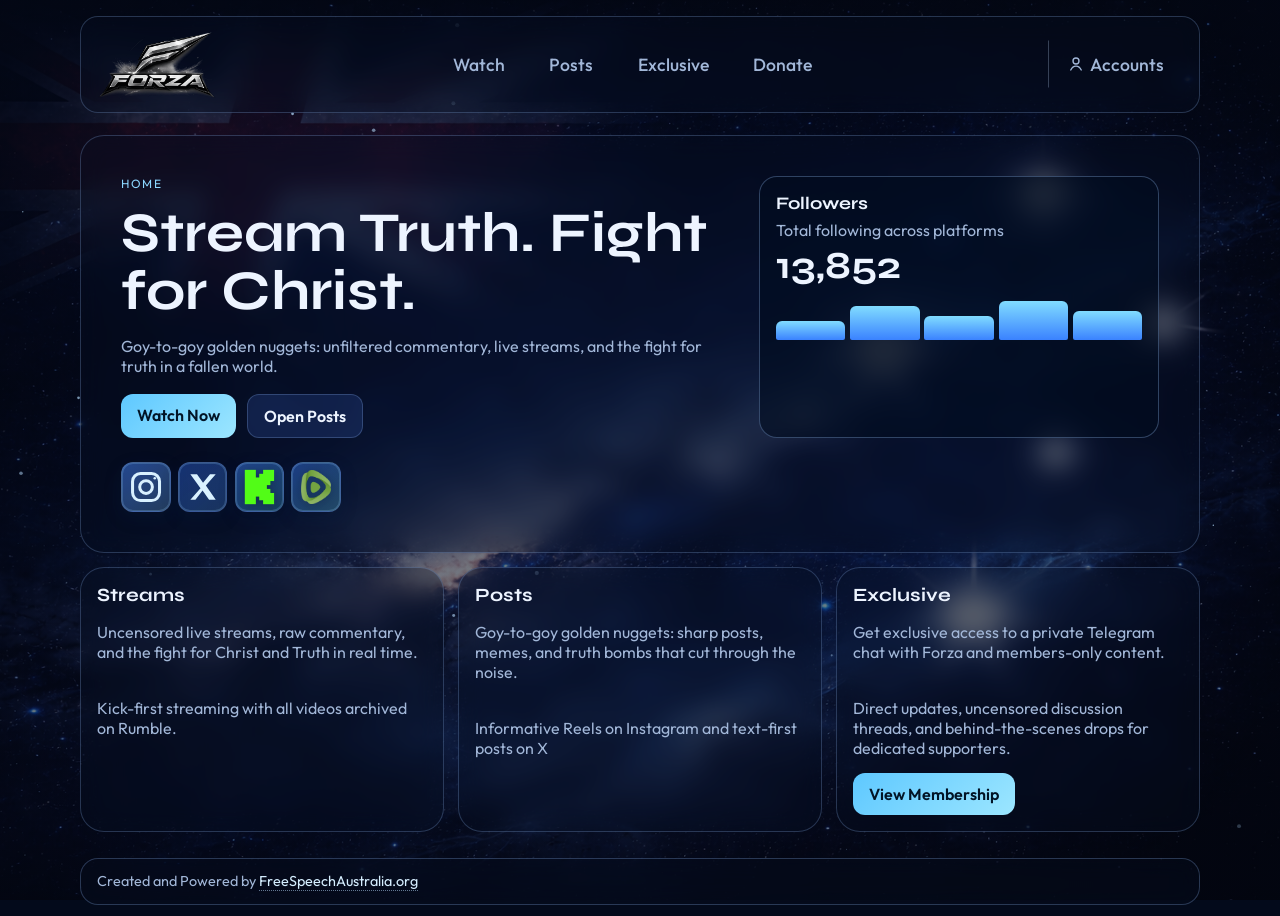
==== commit bf4e6308: "Redirect token links to accounts" ====
--- a/index.html
+++ b/index.html
@@ -48,6 +48,6 @@
   </footer>
 
   <script src="script.js?v=20260316-reveal-fallback"></script>
-  <script src="app.js?v=20260316-hydrate-visible-route"></script>
+  <script src="app.js?v=20260318-token-fallback"></script>
 </body>
 </html>
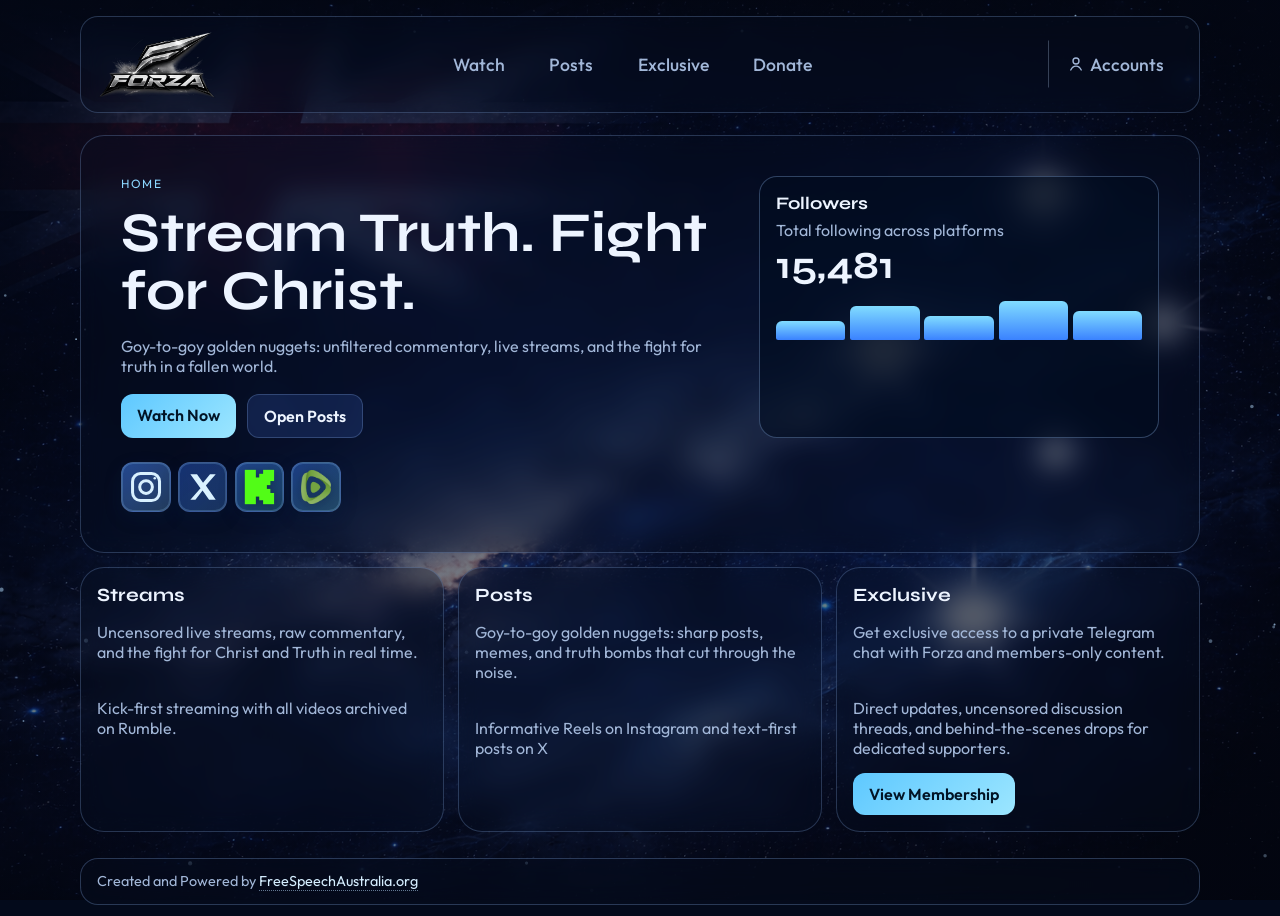
==== commit 854c622b: "Add membership cancel button in accounts" ====
--- a/index.html
+++ b/index.html
@@ -48,6 +48,6 @@
   </footer>
 
   <script src="script.js?v=20260316-reveal-fallback"></script>
-  <script src="app.js?v=20260318-token-fallback"></script>
+  <script src="app.js?v=20260319-subscription-cancel"></script>
 </body>
 </html>
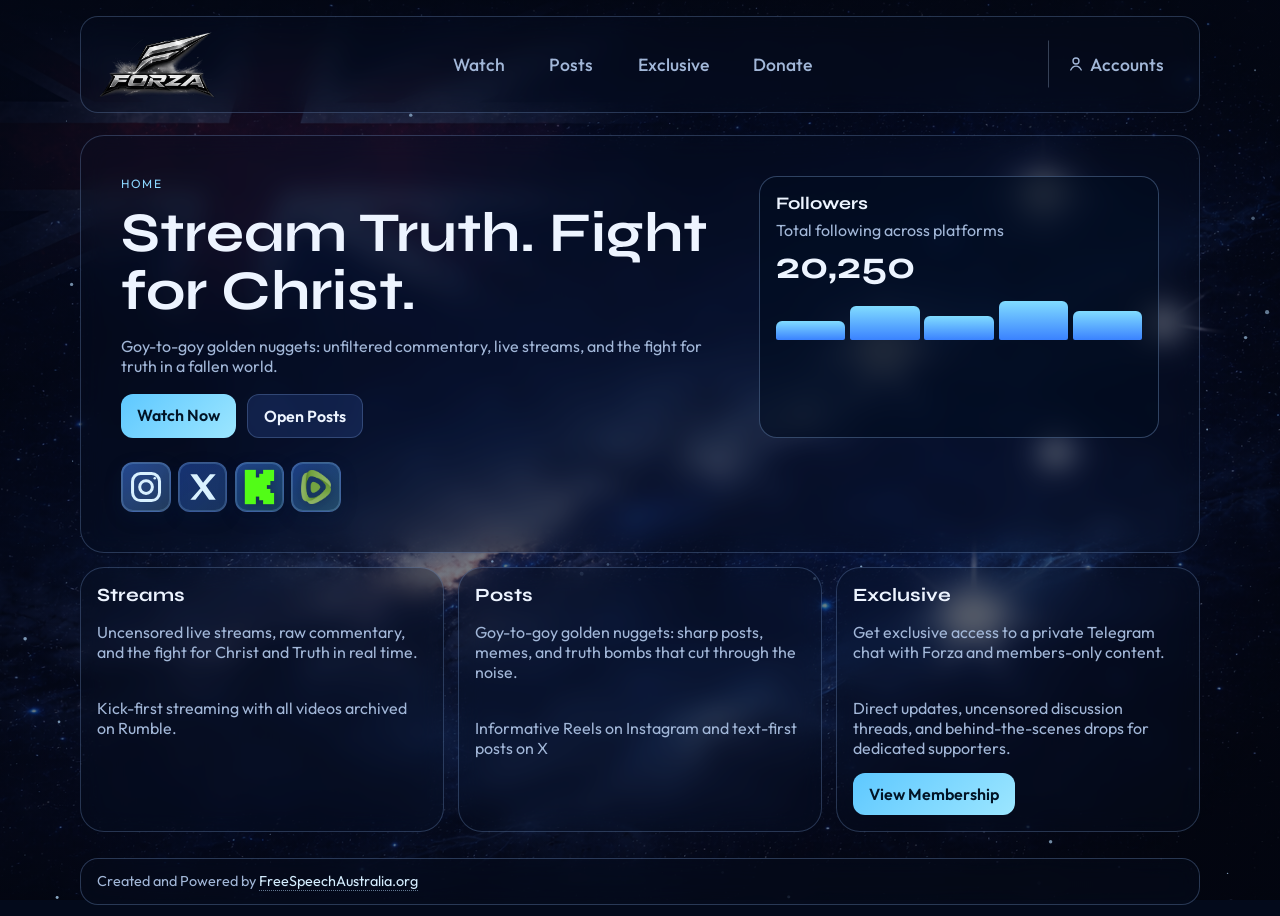
==== commit b4c784ad: "Update membership CTA pricing" ====
--- a/index.html
+++ b/index.html
@@ -48,6 +48,6 @@
   </footer>
 
   <script src="script.js?v=20260316-reveal-fallback"></script>
-  <script src="app.js?v=20260319-subscription-cancel"></script>
+  <script src="app.js?v=20260323-membership-discount"></script>
 </body>
 </html>
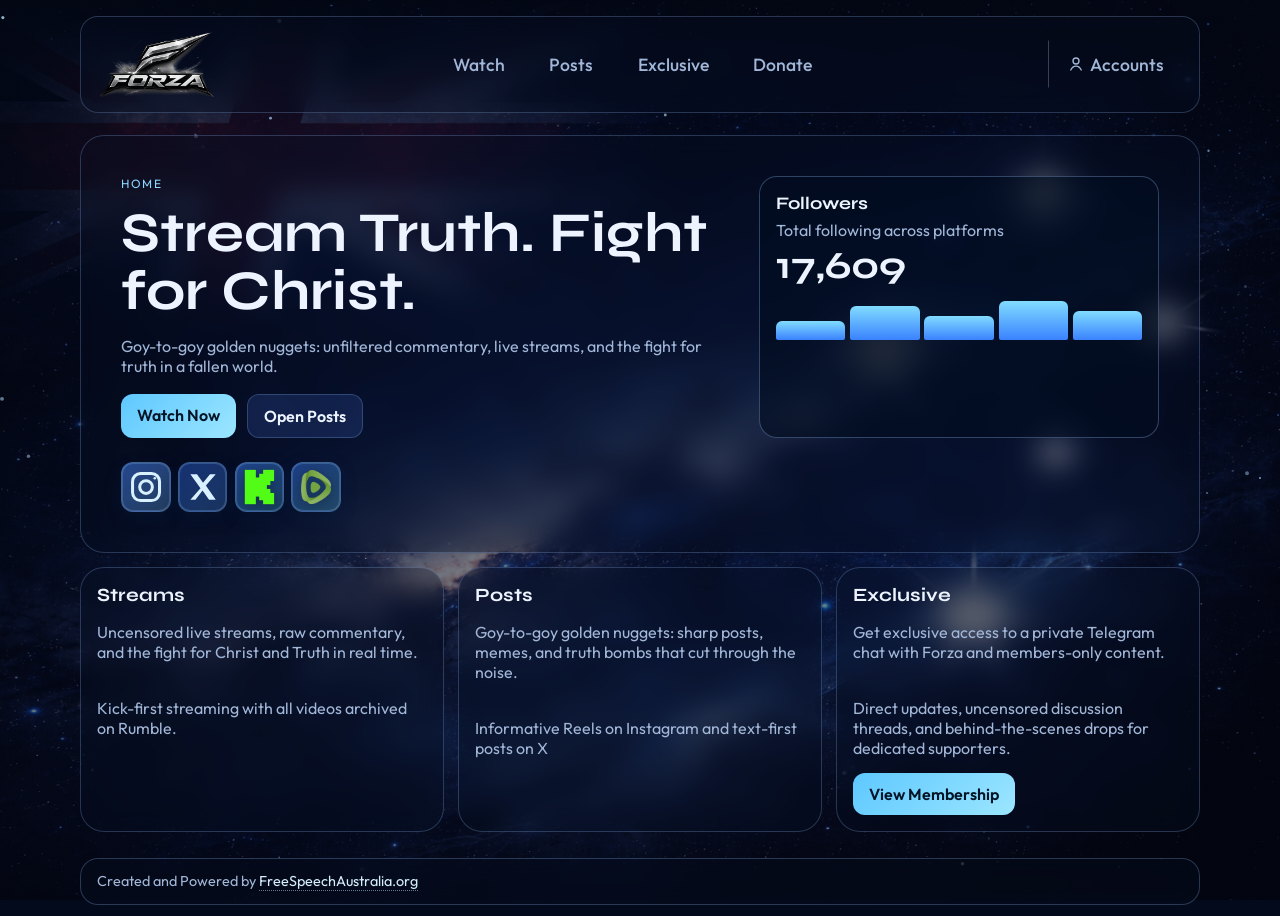
==== commit 09fef490: "Update watch Rumble link and embed" ====
--- a/index.html
+++ b/index.html
@@ -48,6 +48,6 @@
   </footer>
 
   <script src="script.js?v=20260316-reveal-fallback"></script>
-  <script src="app.js?v=20260323-membership-discount"></script>
+  <script src="app.js?v=20260323-rumble-embed"></script>
 </body>
 </html>
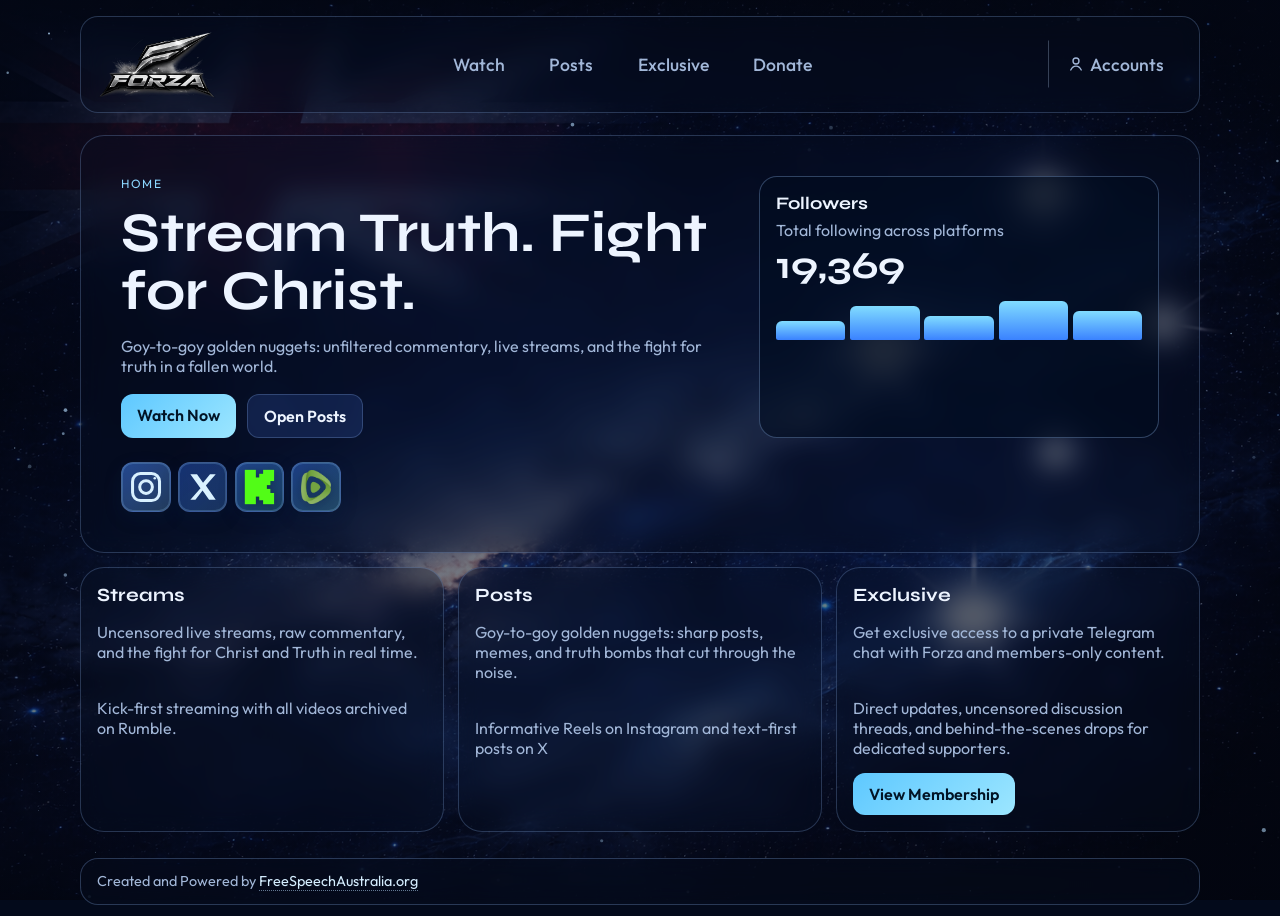
==== commit 615ec49b: "Fix Rumble embed id" ====
--- a/index.html
+++ b/index.html
@@ -48,6 +48,6 @@
   </footer>
 
   <script src="script.js?v=20260316-reveal-fallback"></script>
-  <script src="app.js?v=20260323-rumble-embed"></script>
+  <script src="app.js?v=20260323-rumble-embed-fix"></script>
 </body>
 </html>
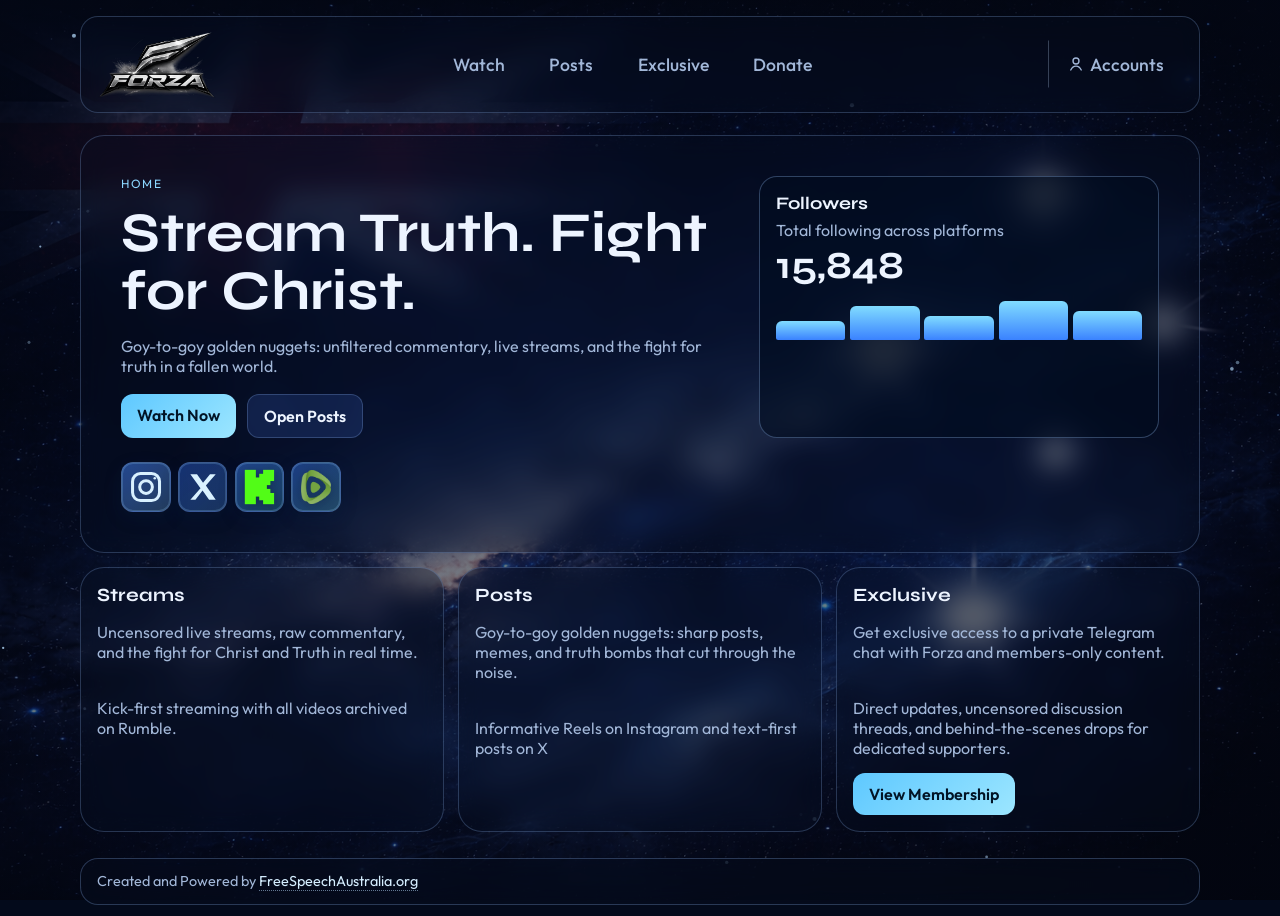
==== commit 171b020b: "Add second Rumble video to Watch page List Fight Back Ep. 180 (v789vv0) with Latest sort; bump asset" ====
--- a/index.html
+++ b/index.html
@@ -48,6 +48,6 @@
   </footer>
 
   <script src="script.js?v=20260316-reveal-fallback"></script>
-  <script src="app.js?v=20260323-rumble-embed-fix"></script>
+  <script src="app.js?v=20260411-second-rumble"></script>
 </body>
 </html>
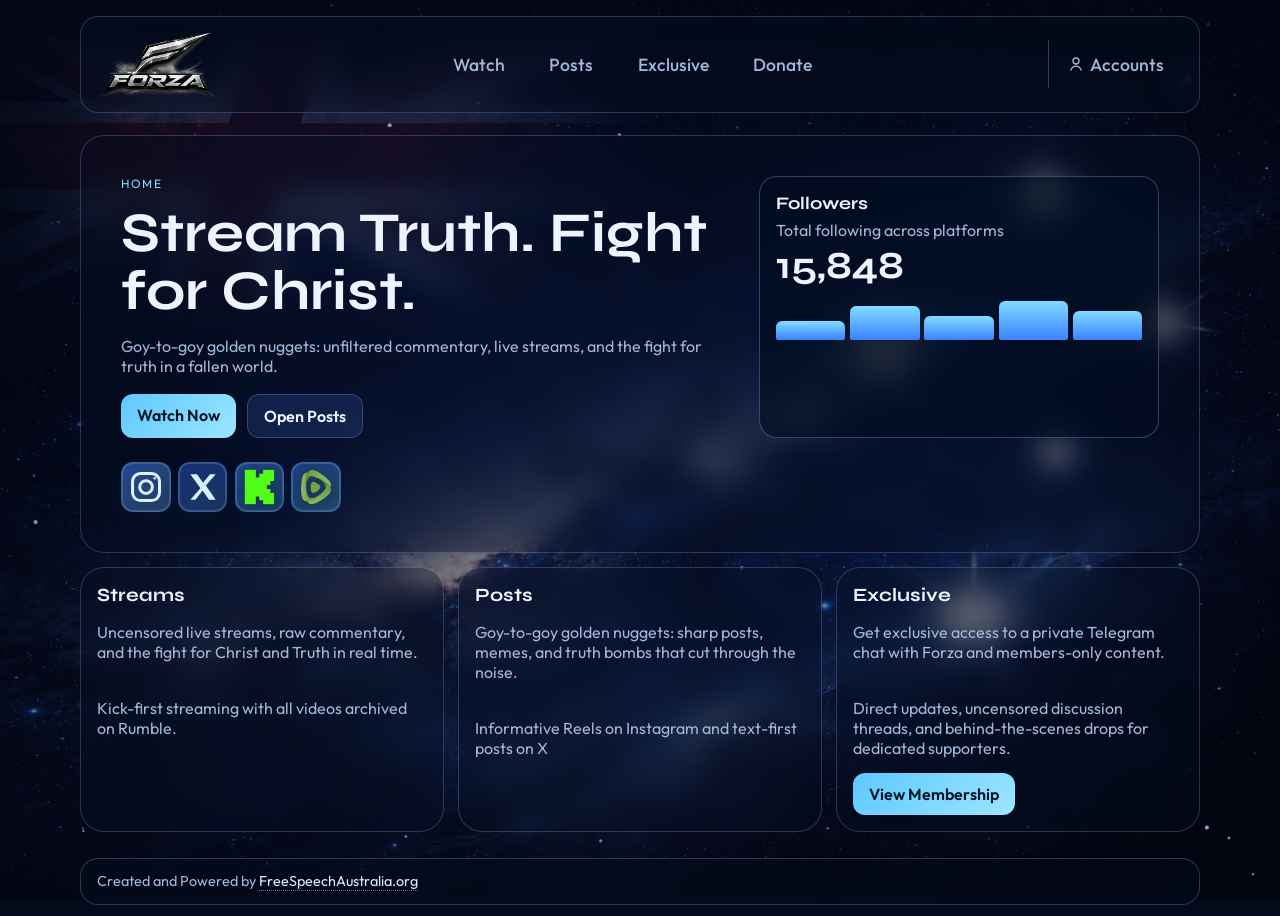
==== commit e5beb60a: "Fix Rumble embed id for Fight Back episode (v7637us) Watch URL slug v789vv0 does not match embed id;" ====
--- a/index.html
+++ b/index.html
@@ -48,6 +48,6 @@
   </footer>
 
   <script src="script.js?v=20260316-reveal-fallback"></script>
-  <script src="app.js?v=20260411-second-rumble"></script>
+  <script src="app.js?v=20260411-rumble-embed-id"></script>
 </body>
 </html>
